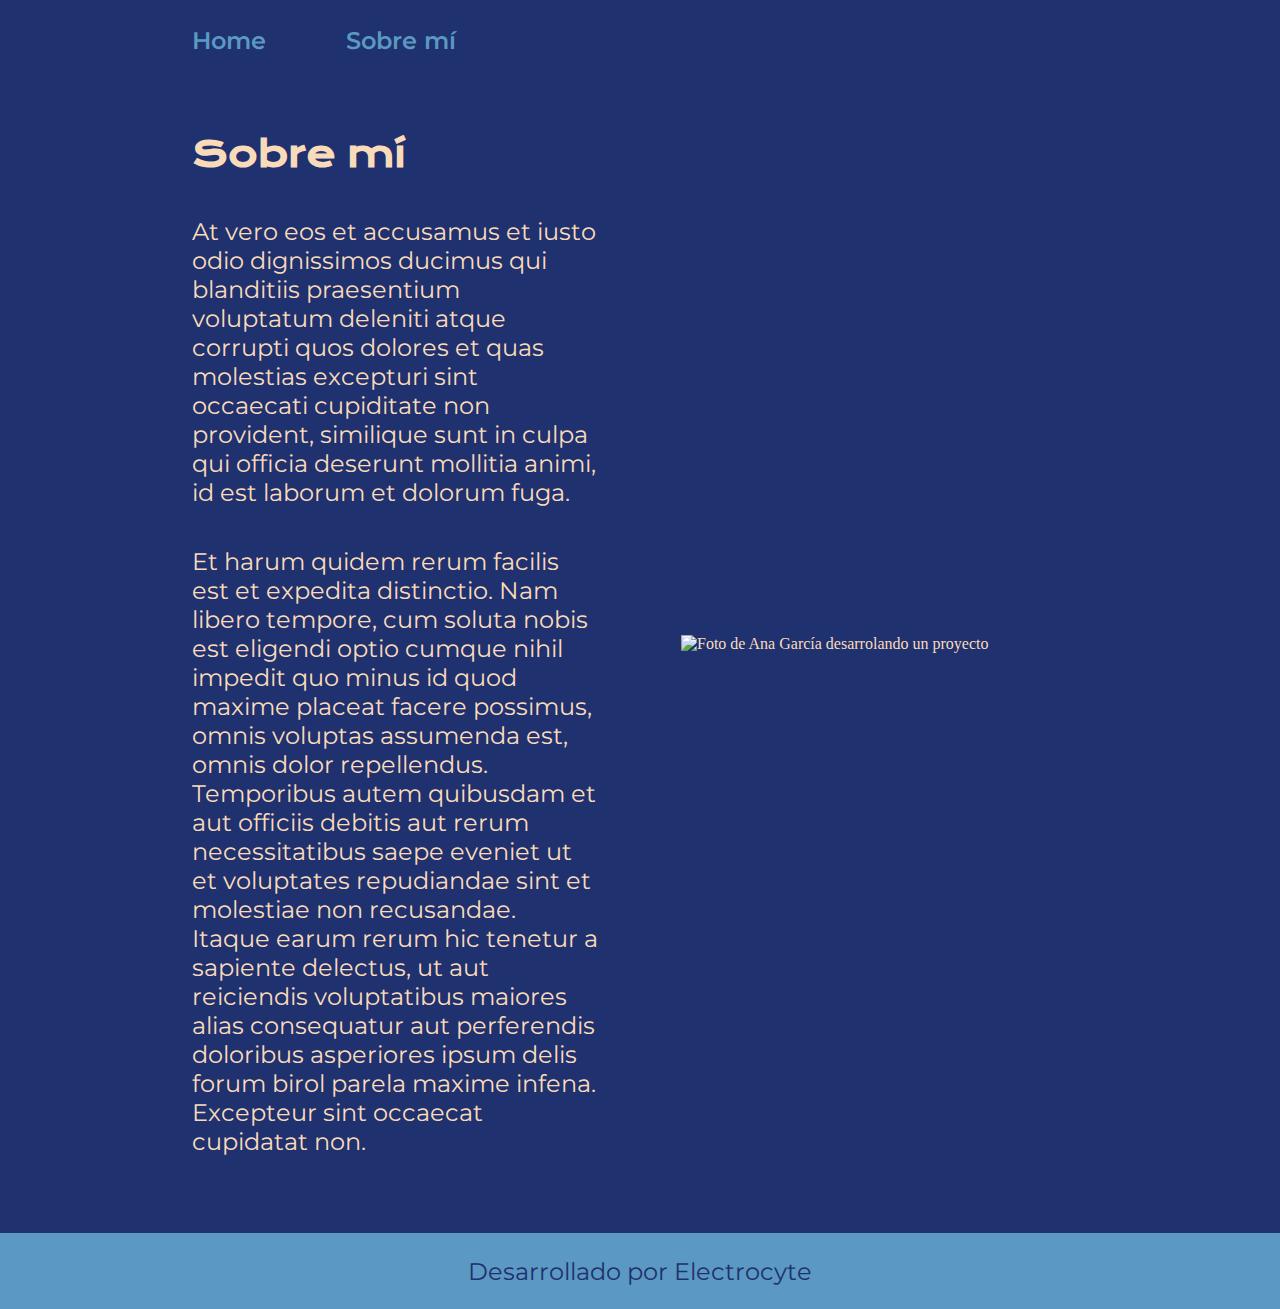
==== about.html @ 972055c3 "Creacion del proyecto" ====
<!DOCTYPE html> 
<html lang="es-mx">
<head>
    <meta charset="UTF-8">
    <meta name="viewport" content="width=device-width, initial-scale=1.0">
    <title> Sobre mí</title>
    <link rel="stylesheet" href="./styles/style.css">
</head>
<body>
    <header class="header">
        <nav class="header-menu">
            <a class="header-menu-link" href="index.html">Home</a>
            <a class="header-menu-link" href="about.html">Sobre mí</a>
        </nav>
    </header>
    <main class="presentacion">
        <section class="presentacion-contenido">
            <h1 class="presentacion-contenido-titulo">Sobre mí </h1>
            <p class="presentacion-contenido-parrafo">
            At vero eos et accusamus et iusto odio 
            dignissimos ducimus qui blanditiis 
            praesentium voluptatum deleniti atque 
            corrupti quos dolores et quas molestias
            excepturi sint occaecati cupiditate non
            provident, similique sunt in culpa qui officia
            deserunt mollitia animi, id est laborum et
            dolorum fuga.</p>
            <p class="presentacion-contenido-parrafo">
            Et harum quidem rerum facilis est et expedita
            distinctio. Nam libero tempore, cum soluta
            nobis est eligendi optio cumque nihil impedit
            quo minus id quod maxime placeat facere
            possimus, omnis voluptas assumenda est,
            omnis dolor repellendus. Temporibus autem
            quibusdam et aut officiis debitis aut rerum
            necessitatibus saepe eveniet ut et voluptates
            repudiandae sint et molestiae non recusandae.
            Itaque earum rerum hic tenetur a sapiente
            delectus, ut aut reiciendis voluptatibus maiores
            alias consequatur aut perferendis doloribus
            asperiores ipsum delis forum birol parela
            maxime infena. Excepteur sint occaecat
            cupidatat non.</p>

        </section>
        <img class="presentacion-imagen" src="C:\Users\jesus\Desktop\Alura ONE\HTML y CSS\portafolio\assets\ana.png" alt="Foto de Ana García desarrolando un proyecto">
    </main>
    <footer class="footer">
        <p>
            Desarrollado por Electrocyte
        </p>
    </footer>
</body>
</html>
---- styles/style.css ----
@import url('https://fonts.googleapis.com/css2?family=Krona+One&family=Montserrat:ital,wght@0,100..900;1,100..900&display=swap');

:root{
    --color-primario: #1F316F;
    --color-secundario: #F9DBBA;
    --color-teciario: #5B99C2;
    --color-hover: #272727;

    --fuente-montserrat: "Montserrat", sans-serif;
    --fuente-krona: "Krona one", sans-serif;
}

*{
    padding: 0;
    margin: 0;
}

body{
    background-color: var(--color-primario);
    color: var(--color-secundario);
    box-sizing: border-box;
}

.header{
    padding: 2% 0% 0% 15%;
}

.header-menu{
    display: flex;
    gap: 80px;
}

.header-menu-link{
    font-size: 1.5rem;
    font-weight: 600;
    font-family: var(--fuente-montserrat);
    color: var(--color-teciario);
    text-decoration: none;
}

.presentacion{
    display: flex;
    align-items: center;
    padding: 6% 15%;   
    justify-content: space-between;
    gap: 82px;
}

.presentacion-contenido{
    width: 50%;
    display: flex;
    flex-direction: column;
    gap: 40px;
}

.presentacion-contenido-titulo{
    font-size: 2.25rem;
    font-family: var(--fuente-krona);
}

.titulo-destacado{
    color: var(--color-teciario);
}

.presentacion-contenido-parrafo{
    font-size: 1.5rem;
    font-family: var(--fuente-montserrat);
}

.presentacion-enlaces{
    display: flex;
    justify-content: space-between;
    flex-direction: column;
    align-items: center;
    gap: 32px;
}

.presentacion-enlaces-subtitulo{
    font-family: var(--fuente-krona);
    font-size: 1.5rem;
    font-weight: 400;
}

.presentacion-enlaces-link{
    width: 50%;
    text-align: center;
    padding: 21.5px 0;
    border-radius: 8px;
    font-family: var(--fuente-montserrat);
    font-size: 1.5rem;
    font-weight: 600;
    text-decoration: none;
    color: var(--color-secundario);
    border: 2px solid var(--color-teciario);
    display: flex;
    justify-content: center;
    gap: 10px;
}

.presentacion-enlaces-link:hover{
    background-color: var(--color-hover);
}

.presentacion-imagen{
    width: 50%;
}

.footer{
    background-color: var(--color-teciario);
    padding: 23.64px;
    color: var(--color-primario);
    text-align: center;
    font-family: var(--fuente-montserrat);
    font-size: 1.5rem;
    font-weight: 400;  
}

@media(max-width: 1200px){
    .header{
        padding: 10%;
    }
    .header-menu{
        justify-content: center;
    }
    .presentacion{
        flex-direction: column-reverse;
        padding: 5%;
    }
    .presentacion-contenido{
        width: auto;
    }
}
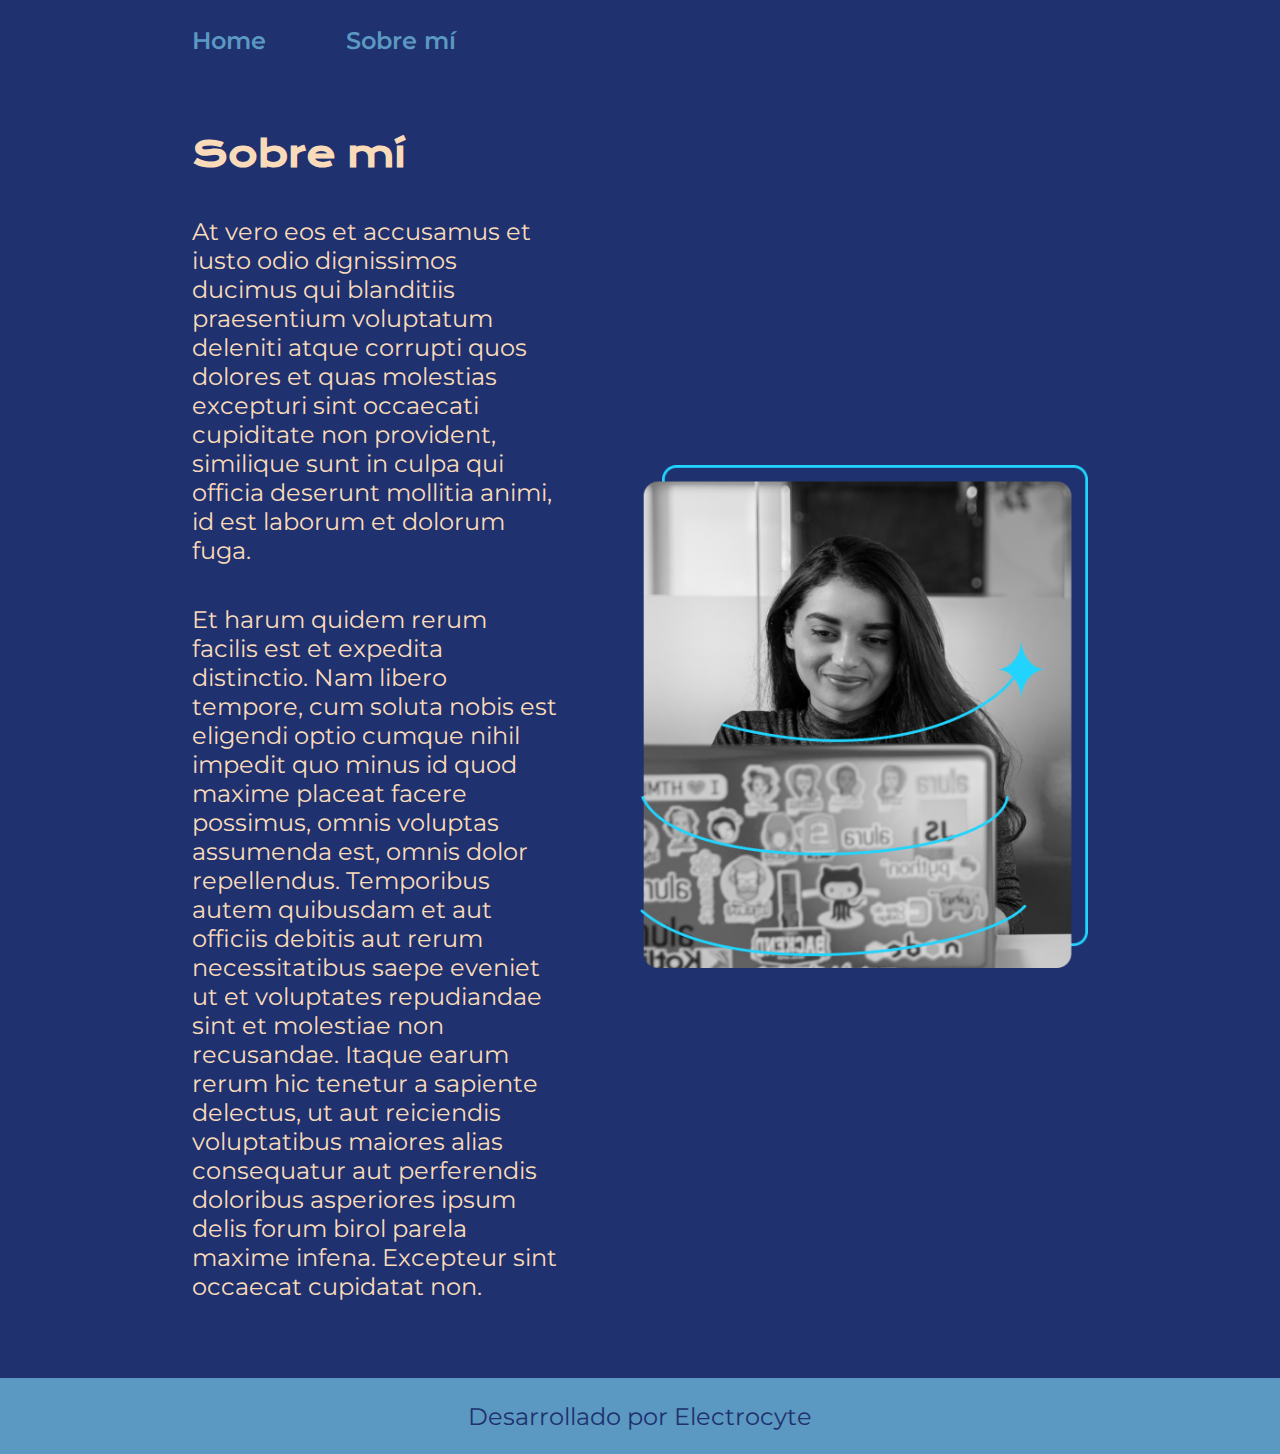
==== commit ac2e5f5d: "Update about.html" ====
--- a/about.html
+++ b/about.html
@@ -43,7 +43,7 @@
             cupidatat non.</p>
 
         </section>
-        <img class="presentacion-imagen" src="C:\Users\jesus\Desktop\Alura ONE\HTML y CSS\portafolio\assets\ana.png" alt="Foto de Ana García desarrolando un proyecto">
+        <img class="presentacion-imagen" src=".\assets\ana.png" alt="Foto de Ana García desarrolando un proyecto">
     </main>
     <footer class="footer">
         <p>
@@ -51,4 +51,4 @@
         </p>
     </footer>
 </body>
-</html>+</html>
